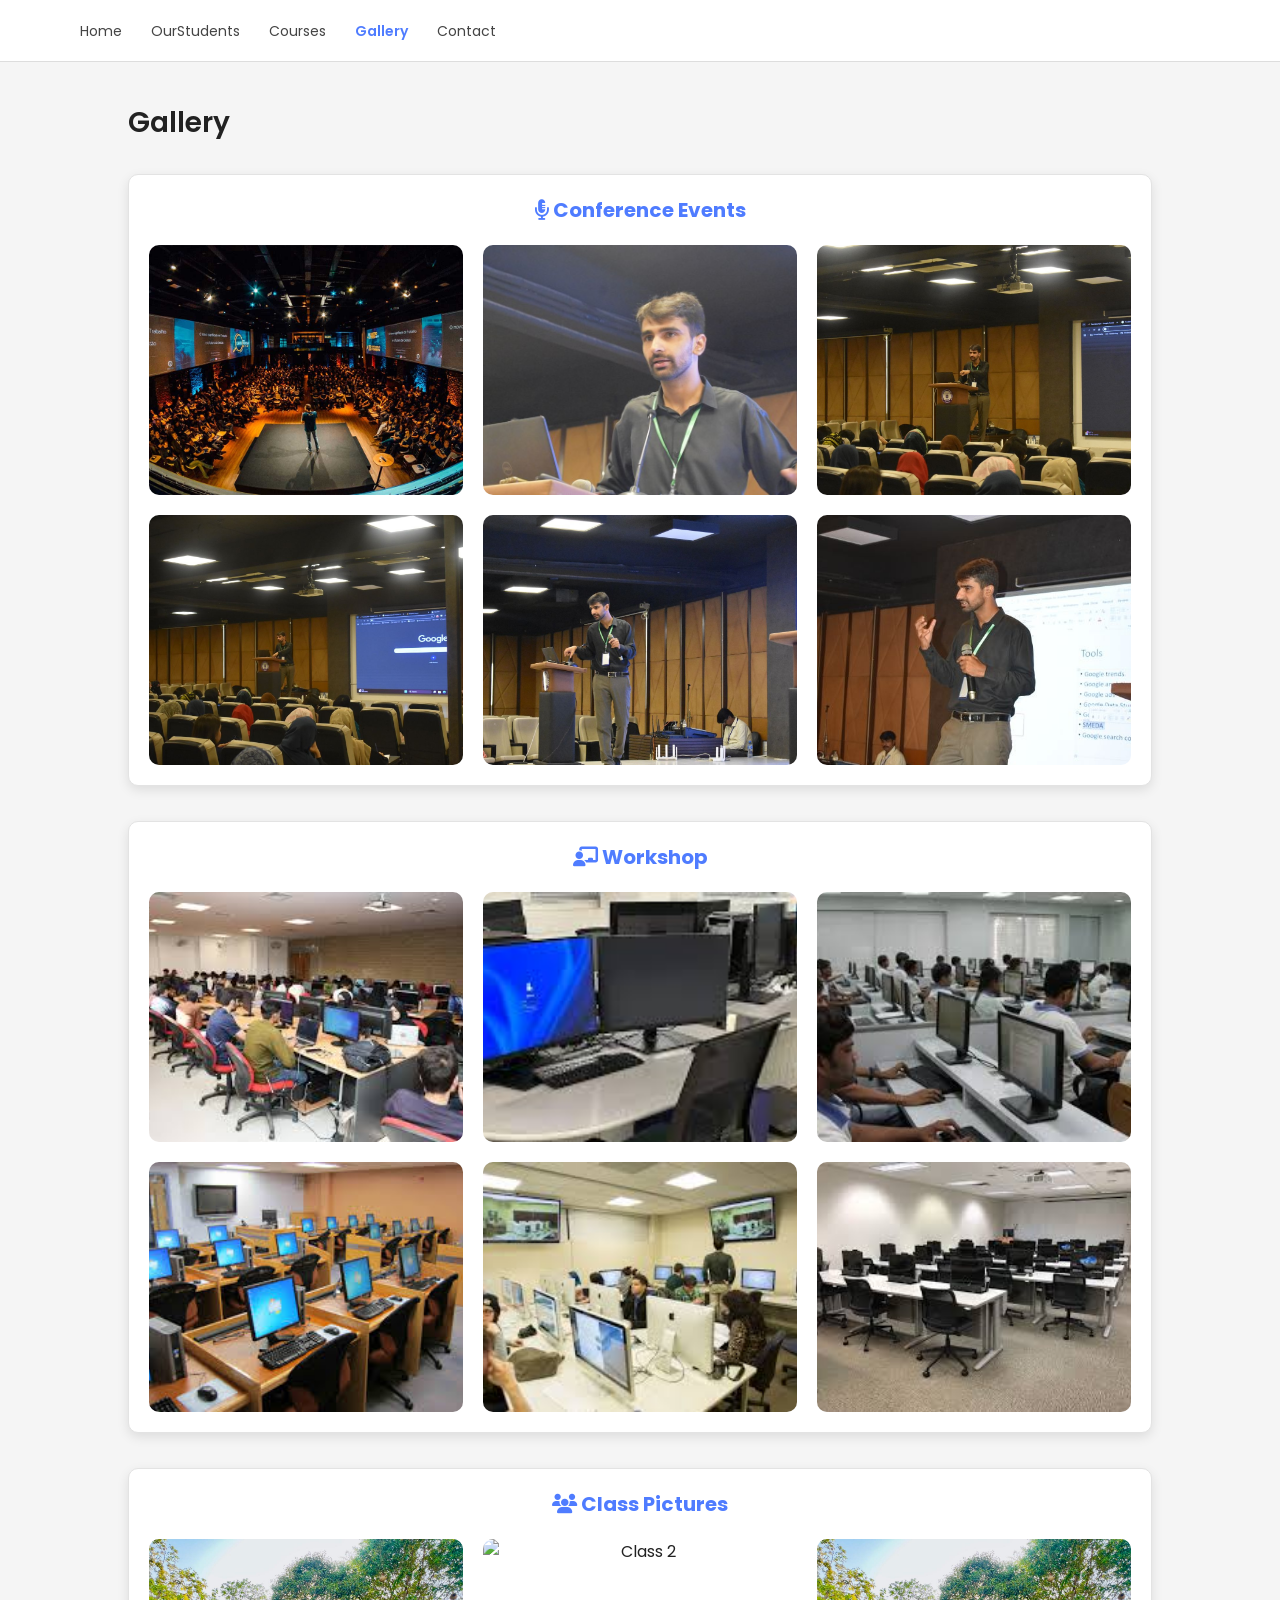
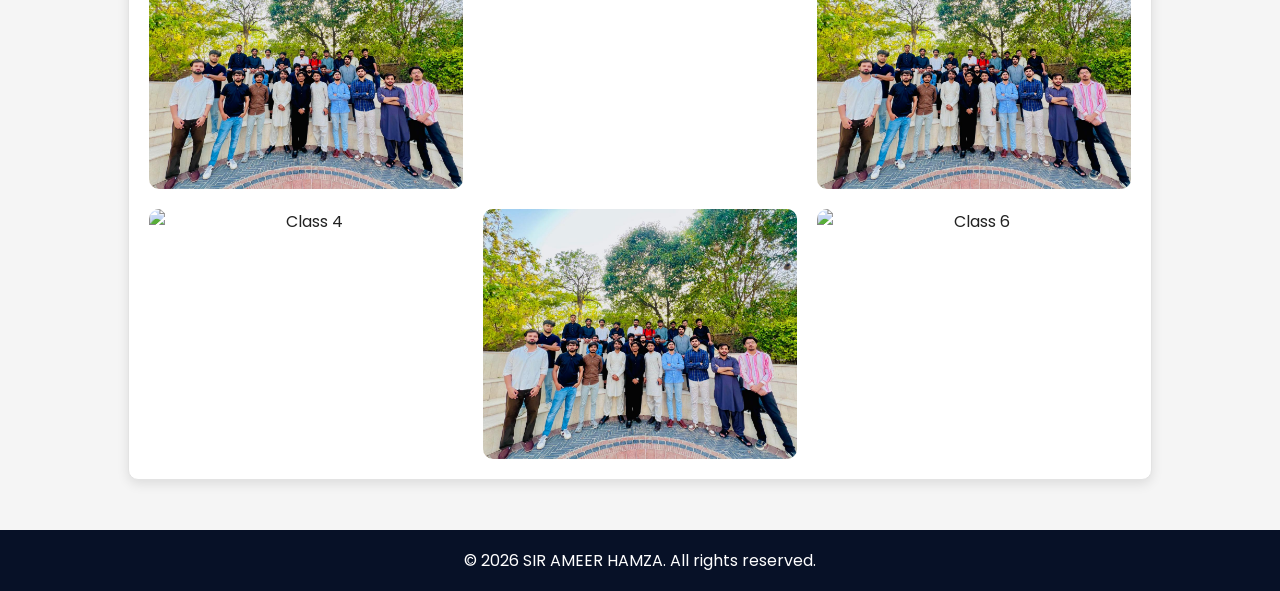
==== gallery.html @ d9f0a2e9 "Add files via upload" ====
<!DOCTYPE html>
<html lang="en">
<head>
    <meta charset="UTF-8">
    <meta name="viewport" content="width=device-width, initial-scale=1.0">
    <title>Gallery | SIR AMEER HAMZA</title>

    <link rel="stylesheet" href="css/style.css">
    <link rel="stylesheet"
    href="https://cdnjs.cloudflare.com/ajax/libs/font-awesome/6.5.1/css/all.min.css">

    <style>
        /* Lightbox Overlay */
        .lightbox {
            display: none;
            position: fixed;
            inset: 0;
            background: rgba(0, 0, 0, 0.92);
            z-index: 9999;
            justify-content: center;
            align-items: center;
            padding: 20px;
        }

        .lightbox.active {
            display: flex;
        }

        .lightbox img {
            max-width: 90vw;
            max-height: 85vh;
            border-radius: 10px;
            object-fit: contain;
            box-shadow: 0 0 40px rgba(0,0,0,0.6);
            animation: zoomIn 0.25s ease;
        }

        @keyframes zoomIn {
            from { transform: scale(0.85); opacity: 0; }
            to   { transform: scale(1);    opacity: 1; }
        }

        .lightbox-close {
            position: absolute;
            top: 20px;
            right: 28px;
            color: white;
            font-size: 36px;
            cursor: pointer;
            line-height: 1;
            transition: 0.2s;
        }

        .lightbox-close:hover {
            color: #4f7cff;
            transform: scale(1.15);
        }

        .lightbox-prev,
        .lightbox-next {
            position: absolute;
            top: 50%;
            transform: translateY(-50%);
            color: white;
            font-size: 32px;
            cursor: pointer;
            background: rgba(255,255,255,0.1);
            border: none;
            padding: 12px 16px;
            border-radius: 8px;
            transition: 0.2s;
        }

        .lightbox-prev { left: 20px; }
        .lightbox-next { right: 20px; }

        .lightbox-prev:hover,
        .lightbox-next:hover {
            background: #4f7cff;
        }

        /* Gallery images clickable */
        .gallery-grid img {
            cursor: pointer;
        }

        .section-title {
            font-size: 28px;
            margin-bottom: 30px;
            font-weight: 600;
        }

        .gallery-card {
            margin-bottom: 35px;
        }

        .gallery-card h3 {
            font-size: 20px;
            margin-bottom: 15px;
            color: #4f7cff;
            padding: 0 20px;
        }
    </style>

</head>

<body>

    <nav class="navbar">
        <a href="index.html">Home</a>
        <a href="OurStudents.html">OurStudents</a>
        <a href="courses.html">Courses</a>
        <a href="gallery.html" class="active">Gallery</a>
        <a href="contact.html">Contact</a>
    </nav>

    <section class="container">

        <h2 class="section-title">Gallery</h2>

        <!-- Conference -->
        <div class="gallery-card">
            <h3><i class="fa-solid fa-microphone-lines"></i> Conference Events</h3>
            <div class="gallery-grid" data-group="conference">
                <img src="images/conference.jpg"  alt="Conference">
                <img src="images/sirpic1.jpeg"    alt="Event 1">
                <img src="images/sirpic2.jpeg"    alt="Event 2">
                <img src="images/sirpic3.jpeg"    alt="Event 3">
                <img src="images/sirpic4.jpeg"    alt="Event 4">
                <img src="images/sirpic5.jpeg"    alt="Event 5">
            </div>
        </div>

        <!-- Workshop -->
        <div class="gallery-card">
            <h3><i class="fa-solid fa-chalkboard-user"></i> Workshop</h3>
            <div class="gallery-grid" data-group="workshop">
                <img src="images/workshop1.jpg" alt="Workshop 1">
                <img src="images/workshop2.jpg" alt="Workshop 2">
                <img src="images/workshop3.jpg" alt="Workshop 3">
                <img src="images/workshop4.jpg" alt="Workshop 4">
                <img src="images/workshop5.jpg" alt="Workshop 5">
                <img src="images/workshop6.jpg" alt="Workshop 6">
            </div>
        </div>

        <!-- Class Pictures -->
        <div class="gallery-card">
            <h3><i class="fa-solid fa-users"></i> Class Pictures</h3>
            <div class="gallery-grid" data-group="classpic">
                <img src="images/Uvi Group Pic.jpeg" alt="Class 1">
                <img src="images/Group.jpeg" alt="Class 2">
                <img src="images/Uvi Group Pic.jpeg" alt="Class 3">
                <img src="images/Group.jpeg" alt="Class 4">
                <img src="images/Uvi Group Pic.jpeg" alt="Class 5">
                <img src="images/Group.jpeg" alt="Class 6">
            </div>
        </div>

    </section>

    <!-- Lightbox -->
    <div class="lightbox" id="lightbox">
        <span class="lightbox-close" id="lightbox-close">&times;</span>
        <button class="lightbox-prev" id="lightbox-prev">
            <i class="fa-solid fa-chevron-left"></i>
        </button>
        <img src="" alt="" id="lightbox-img">
        <button class="lightbox-next" id="lightbox-next">
            <i class="fa-solid fa-chevron-right"></i>
        </button>
    </div>

    <footer>
        © 2026 SIR AMEER HAMZA. All rights reserved.
    </footer>

    <script>
        // Collect all images per group
        const lightbox     = document.getElementById('lightbox');
        const lightboxImg  = document.getElementById('lightbox-img');
        const closeBtn     = document.getElementById('lightbox-close');
        const prevBtn      = document.getElementById('lightbox-prev');
        const nextBtn      = document.getElementById('lightbox-next');

        let currentGroup = [];
        let currentIndex = 0;

        // Attach click to every gallery image
        document.querySelectorAll('.gallery-grid img').forEach(img => {
            img.addEventListener('click', () => {
                // Get all images in the same group
                const grid = img.closest('.gallery-grid');
                currentGroup = Array.from(grid.querySelectorAll('img'));
                currentIndex = currentGroup.indexOf(img);
                openLightbox();
            });
        });

        function openLightbox() {
            lightboxImg.src = currentGroup[currentIndex].src;
            lightboxImg.alt = currentGroup[currentIndex].alt;
            lightbox.classList.add('active');
            document.body.style.overflow = 'hidden';
        }

        function closeLightbox() {
            lightbox.classList.remove('active');
            document.body.style.overflow = '';
        }

        function showPrev() {
            currentIndex = (currentIndex - 1 + currentGroup.length) % currentGroup.length;
            lightboxImg.src = currentGroup[currentIndex].src;
            lightboxImg.alt = currentGroup[currentIndex].alt;
        }

        function showNext() {
            currentIndex = (currentIndex + 1) % currentGroup.length;
            lightboxImg.src = currentGroup[currentIndex].src;
            lightboxImg.alt = currentGroup[currentIndex].alt;
        }

        closeBtn.addEventListener('click', closeLightbox);
        prevBtn.addEventListener('click', showPrev);
        nextBtn.addEventListener('click', showNext);

        // Click outside image to close
        lightbox.addEventListener('click', e => {
            if (e.target === lightbox) closeLightbox();
        });

        // Keyboard navigation
        document.addEventListener('keydown', e => {
            if (!lightbox.classList.contains('active')) return;
            if (e.key === 'ArrowLeft')  showPrev();
            if (e.key === 'ArrowRight') showNext();
            if (e.key === 'Escape')     closeLightbox();
        });
    </script>

</body>
</html>
---- css/style.css ----
@import url('https://fonts.googleapis.com/css2?family=Poppins:wght@300;400;500;600&display=swap');

*{
    margin: 0;
    padding: 0;
    box-sizing: border-box;
}

body{
    font-family: 'Poppins', sans-serif;
    background: #f5f5f5;
    color: #222;
    animation: fadeIn 0.6s ease;
}

@keyframes fadeIn{
    from{
        opacity: 0;
    }
    to{
        opacity: 1;
    }
}
/* Index */




.home-grid {
    display: grid;
    grid-template-columns: repeat(auto-fit, minmax(320px, 1fr));
    gap: 20px;
    align-items: stretch; /* makes all cards equal height */
}

/* makes all cards equal height + clean spacing */
.home-grid .card {
    height: 100%;
    display: flex;
    flex-direction: column;
}


/* Make first card bigger (profile) */
.profile-card {
    grid-column: span 2;
}

/* Mobile fix */
@media (max-width: 768px) {
    .profile-card {
        grid-column: span 1;
    }
}

.home-grid {
    display: grid;
    grid-template-columns: repeat(auto-fit, minmax(320px, 1fr));
    gap: 20px;
    padding: 20px 0;
}


.home-grid {
    display: grid;
    grid-template-columns: repeat(auto-fit, minmax(320px, 1fr));
    gap: 20px;
    align-items: start; /* important: prevents stretching */
}

/* cards keep natural height */
.home-grid .card {
    height: auto;
    display: block;
}


/* Header */
.header{
    background: white;
    padding: 40px 80px;
    border-bottom: 1px solid #ddd;
}

.profile-container{
    display: flex;
    gap: 30px;
    align-items: center;
}

.profile-container img{
    width: 120px;
    height: 120px;
    border-radius: 50%;
    object-fit: cover;
    transition: 0.3s ease;
}

.profile-container img:hover{
    transform: scale(1.03);
    box-shadow: 0 10px 20px rgba(0,0,0,0.12);
}

.profile-content h1{
    font-size: 32px;
}

.profile-content h3{
    color: #4f7cff;
    margin: 5px 0 15px;
}

.profile-content p{
    max-width: 700px;
    line-height: 1.8;
    color: #555;
}

.contact-info{
    margin-top: 15px;
    display: flex;
    gap: 25px;
    flex-wrap: wrap;
}

.contact-info span{
    color: #666;
    font-size: 14px;
}

.contact-info i{
    color: #4f7cff;
    margin-right: 6px;
}

/* Social Icons */
.social-icons{
    margin-top: 15px;
}

.social-icons a{
    margin-right: 15px;
    color: #444;
    font-size: 18px;
    transition: 0.3s;
}

.social-icons a:hover{
    color: #4f7cff;
    transform: scale(1.12);
}

/* Navbar */
.navbar{
    position: sticky;
    top: 0;
    z-index: 1000;

    background: rgba(255,255,255,0.95);
    backdrop-filter: blur(10px);

    padding: 18px 80px;
    border-bottom: 1px solid #ddd;
}

.navbar a{
    position: relative;
    text-decoration: none;
    color: #444;
    margin-right: 25px;
    font-size: 14px;
    transition: 0.3s;
}

.navbar a:hover{
    color: #4f7cff;
}

.navbar a::after{
    content: "";
    position: absolute;
    left: 0;
    bottom: -6px;
    width: 0;
    height: 2px;
    background: #4f7cff;
    transition: 0.3s;
}

.navbar a:hover::after{
    width: 100%;
}

.navbar a.active{
    color: #4f7cff;
    font-weight: 600;
}

/* Main Container */
.container{
    width: 80%;
    margin: 40px auto;
}

/* Cards */
.card,
.course-card,
.gallery-card{
    background: white;
    border: 1px solid #e3e3e3;
    border-radius: 10px;
    transition: 0.3s ease;
}

.card{
    padding: 35px;
    margin-bottom: 30px;
}

.course-card{
    padding: 25px;
    margin-bottom: 25px;
}

.gallery-card{
    overflow: hidden;
    margin-bottom: 30px;
}

.card:hover,
.course-card:hover,
.gallery-card:hover{
    box-shadow: 0 12px 25px rgba(0,0,0,0.12);
}

.card h2{
    margin-bottom: 20px;
}

.card p{
    line-height: 1.8;
    color: #555;
    margin-bottom: 10px;
}

/* Skills */
.skills{
    display: flex;
    flex-wrap: wrap;
    gap: 12px;
}

.skills span{
    background: #eef3ff;
    color: #4f7cff;
    padding: 10px 16px;
    border-radius: 20px;
    font-size: 14px;
    transition: 0.3s;
}

.skills span:hover{
    background: #4f7cff;
    color: white;
}
.services{
    display: flex;
    flex-wrap: wrap;
    gap: 12px;
}

.services span{
    background: #eef3ff;
    color: #4f7cff;
    padding: 10px 16px;
    border-radius: 20px;
    font-size: 14px;
    transition: 0.3s;
}

.services span:hover{
    background: #4f7cff;
    color: white;
}

/* Philosophy */
.philosophy-container{
    display: flex;
    justify-content: space-between;
    gap: 20px;
    text-align: center;
}

.philosophy-box{
    flex: 1;
}

.philosophy-box i{
    background: #eef3ff;
    color: #4f7cff;
    width: 60px;
    height: 60px;
    line-height: 60px;
    border-radius: 50%;
    font-size: 22px;
    margin-bottom: 15px;
    transition: 0.3s;
}

.philosophy-box:hover i{
    background: #4f7cff;
    color: white;
}

/* Courses */
.course-link{
    text-decoration: none;
    color: inherit;
}

.courses-grid {
    display: grid;
    grid-template-columns: repeat(auto-fit, minmax(300px, 1fr));
    gap: 20px;
    margin-bottom: 40px;
}

.course-link {
    text-decoration: none;
    color: inherit;
}

.course-card {
    background: #fff;
    padding: 25px;
    border-radius: 12px;
    box-shadow: 0 4px 10px rgba(0,0,0,0.1);
    transition: 0.3s ease;
    height: 100%;
}

.course-card:hover {
    transform: translateY(-5px);
    box-shadow: 0 8px 20px rgba(0,0,0,0.15);
}

.course-card h3 {
    margin-bottom: 10px;
}

.course-card p {
    line-height: 1.6;
}

.course-card{
    cursor: pointer;
}

/* Gallery */
.gallery-link{
    text-decoration: none;
    color: inherit;
}

.gallery-card{
    cursor: pointer;
}

.gallery-card img{
    width: 100%;
    height: 300px;
    object-fit: cover;
    transition: 0.4s;
}

.gallery-card:hover img{
    transform: scale(1.04);
}

.gallery-card h3{
    padding: 20px;
}

.gallery-grid {
    display: grid;
    grid-template-columns: repeat(auto-fit, minmax(280px, 1fr));
    gap: 25px;
    margin-top: 20px;
}

.gallery-card {
    background: #fff;
    border-radius: 12px;
    overflow: hidden;
    box-shadow: 0 4px 12px rgba(0,0,0,0.1);
    text-align: center;
    transition: 0.3s ease;
}

.gallery-card:hover {
    transform: translateY(-5px);
    box-shadow: 0 8px 18px rgba(0,0,0,0.15);
}

.gallery-card img {
    width: 100%;
    height: 250px;
    object-fit: cover;
    display: block;
}

.gallery-card h3 {
    padding: 15px;
    margin: 0;
}

.gallery-link {
    text-decoration: none;
    color: inherit;
}

.gallery-grid {
    display: grid;
    grid-template-columns: repeat(auto-fit, minmax(250px, 1fr));
    gap: 20px;
    margin-top: 20px;
}

.gallery-grid img {
    width: 100%;
    height: 250px;
    object-fit: cover;
    border-radius: 10px;
}

.gallery-card {
    background: #fff;
    padding: 20px;
    border-radius: 10px;
    text-align: center;
}

.gallery-grid {
    display: grid;
    grid-template-columns: repeat(auto-fit, minmax(250px, 1fr));
    gap: 20px;
    margin-top: 20px;
}

.gallery-grid img {
    width: 100%;
    height: 250px;
    object-fit: cover;
    border-radius: 10px;
    transition: 0.3s;
    cursor: pointer;
}

.gallery-grid img:hover {
    transform: scale(1.05);
}

.gallery-card {
    background: #fff;
    padding: 20px;
    border-radius: 10px;
    text-align: center;
}




/* Contact */
.contact-grid{
    display: grid;
    grid-template-columns: repeat(2,1fr);
    gap: 20px;
}

.contact-grid h4{
    margin-bottom: 5px;
}

/* Form */
form input,
form textarea{
    width: 100%;
    padding: 14px;
    margin-bottom: 18px;
    border: 1px solid #ccc;
    border-radius: 6px;
    outline: none;
    transition: 0.3s;
}

form input:focus,
form textarea:focus{
    border-color: #4f7cff;
}

form button{
    background: #4f7cff;
    color: white;
    border: none;
    padding: 12px 22px;
    border-radius: 6px;
    cursor: pointer;
    transition: 0.3s;
}

form button:hover{
    background: #315fe6;
}

/* Footer */
footer{
    background: #071127;
    color: white;
    text-align: center;
    padding: 18px;
    margin-top: 50px;
}

/* Responsive */
@media(max-width:768px){

    .header{
        padding: 30px;
    }

    .navbar{
        padding: 15px 30px;
    }

    .profile-container{
        flex-direction: column;
        text-align: center;
    }

    .container{
        width: 92%;
    }

    .philosophy-container{
        flex-direction: column;
    }

    .contact-grid{
        grid-template-columns: 1fr;
    }
}
.back-btn{
    display: inline-block;
    margin-bottom: 40px;
    text-decoration: none;
    color: white;
    background: #4f7cff;
    padding: 10px 18px;
    border-radius: 6px;
    transition: 0.3s ease;
}

/* Our Students */
.students-grid {
    display: grid;
    grid-template-columns: repeat(auto-fit, minmax(250px, 1fr));
    gap: 20px;
    margin-top: 20px;
}

.student-card {
    background: #fff;
    padding: 15px;
    border-radius: 12px;
    text-align: center;
    box-shadow: 0 0 10px rgba(0,0,0,0.1);
    transition: 0.3s;
}

.student-card:hover {
    transform: translateY(-5px);
}

.student-card img {
    width: 100%;
    height: 220px;
    object-fit: cover;
    border-radius: 10px;
}

.student-card h2 {
    margin: 10px 0 5px;
}

.student-card h4 {
    color: gray;
    font-size: 14px;
}

.student-card p {
    margin: 5px 0;
    font-size: 14px;
}
/* Quick Action Cards (Resume, Consultation, Wall of Love) */
.quick-card-icon {
    width: 65px;
    height: 65px;
    background: #eef3ff;
    border-radius: 50%;
    display: flex;
    align-items: center;
    justify-content: center;
    margin: 0 auto 15px;
    font-size: 26px;
    color: #4f7cff;
    transition: 0.3s;
}

.student-card:hover .quick-card-icon {
    background: #4f7cff;
    color: white;
}

.quick-card-btn {
    display: inline-block;
    background: #4f7cff;
    color: white;
    text-decoration: none;
    padding: 10px 20px;
    border-radius: 6px;
    font-size: 14px;
    transition: 0.3s;
}

.quick-card-btn:hover {
    background: #315fe6;
    transform: translateY(-2px);
}
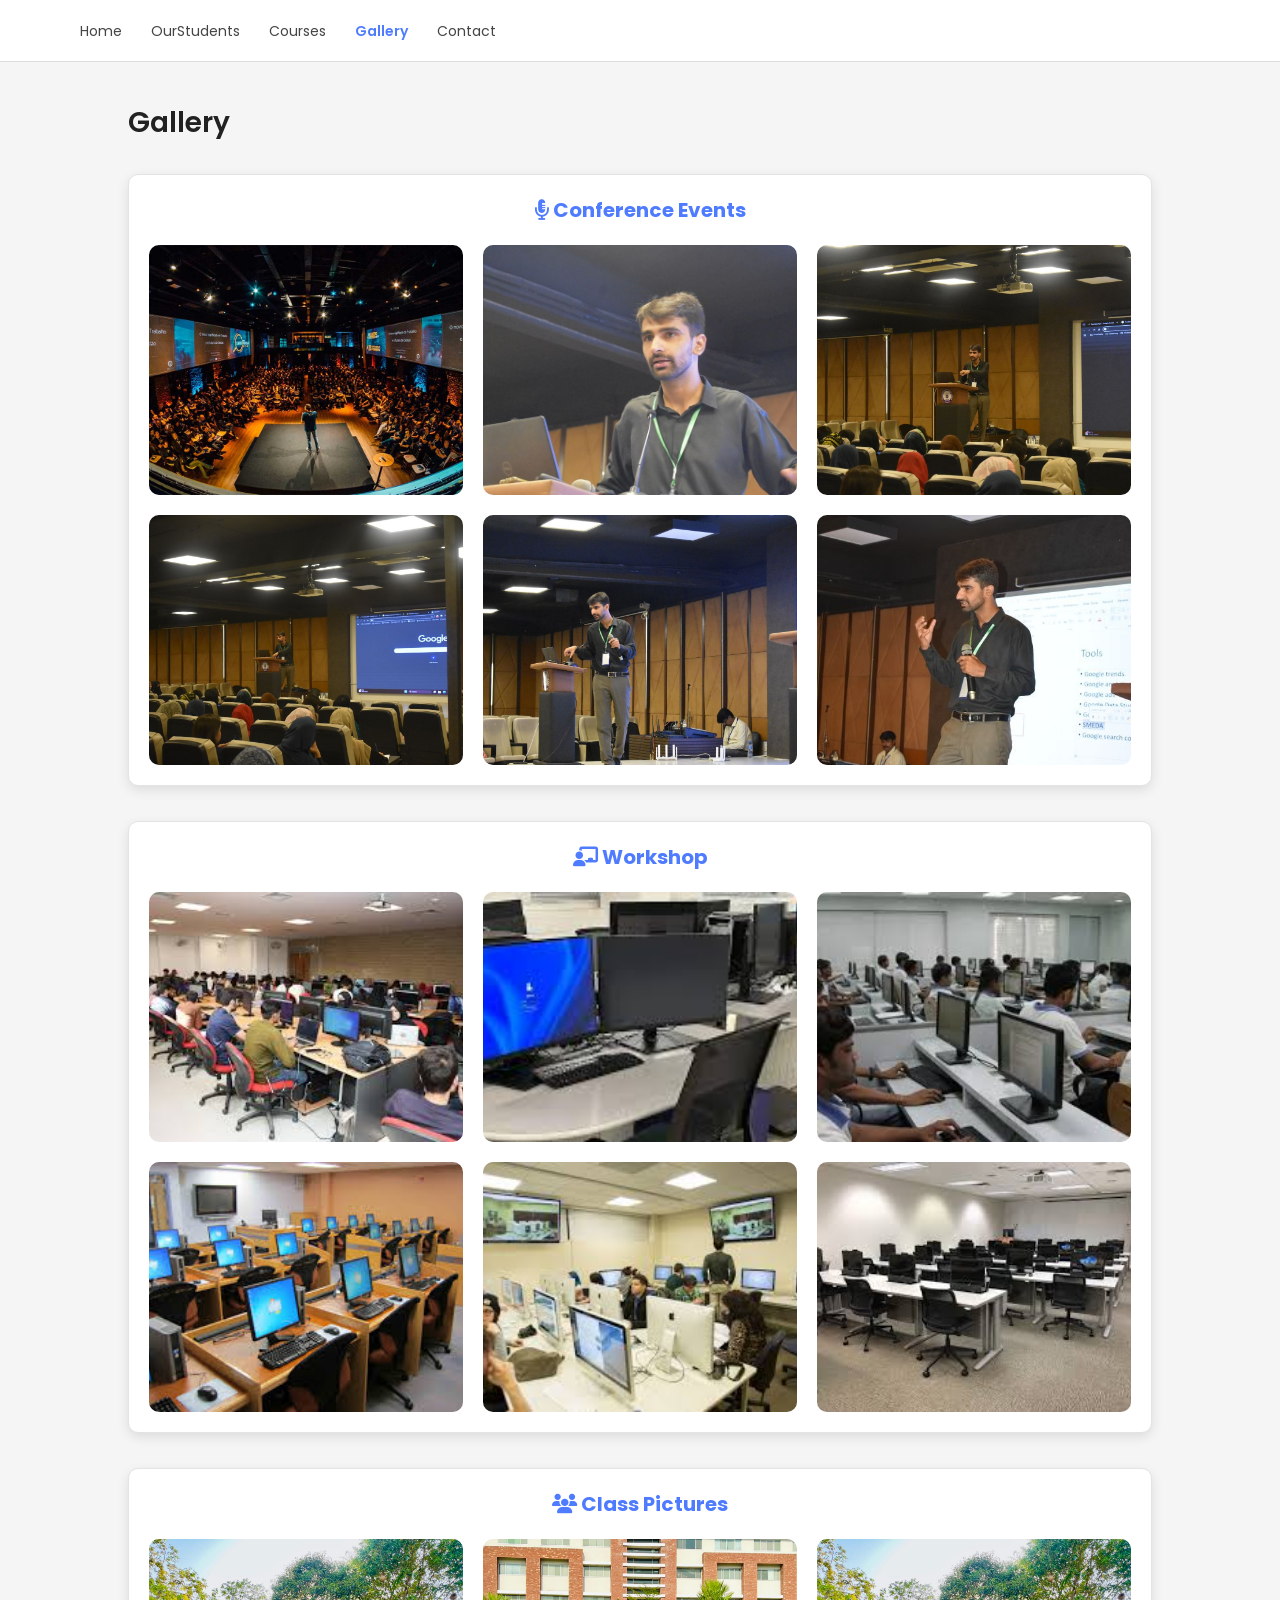
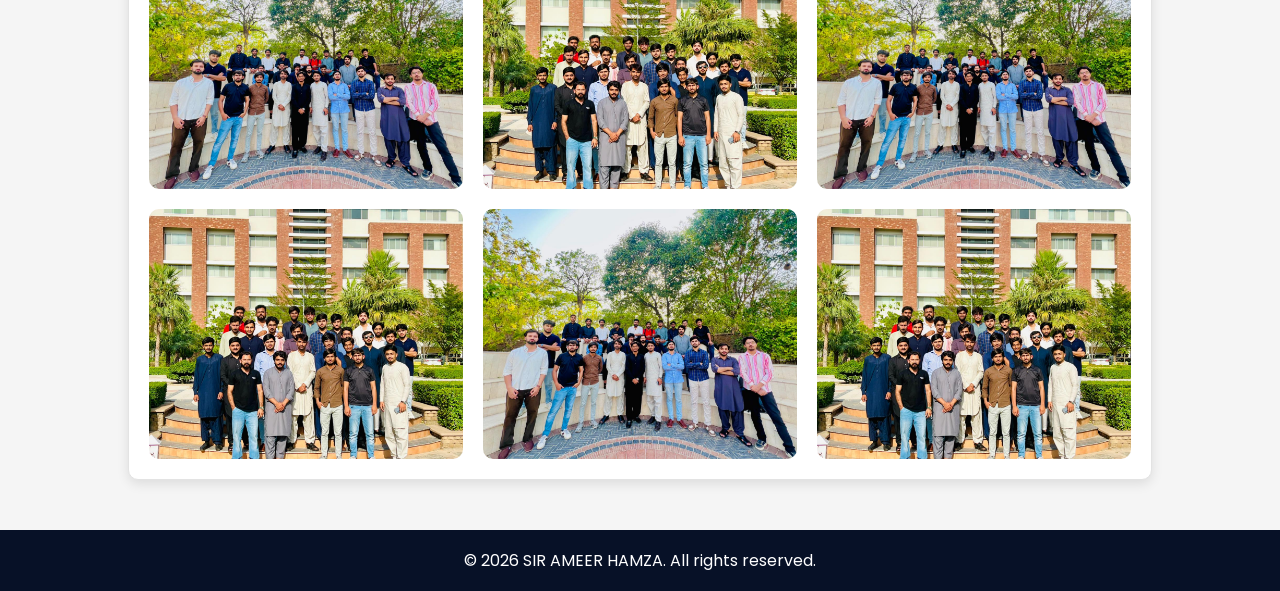
==== commit dac85c58: "gallery.html" ====
--- a/gallery.html
+++ b/gallery.html
@@ -149,11 +149,11 @@
             <h3><i class="fa-solid fa-users"></i> Class Pictures</h3>
             <div class="gallery-grid" data-group="classpic">
                 <img src="images/Uvi Group Pic.jpeg" alt="Class 1">
-                <img src="images/Group.jpeg" alt="Class 2">
+                <img src="images/GROUP.jpeg" alt="Class 2">
                 <img src="images/Uvi Group Pic.jpeg" alt="Class 3">
-                <img src="images/Group.jpeg" alt="Class 4">
+                <img src="images/GROUP.jpeg" alt="Class 4">
                 <img src="images/Uvi Group Pic.jpeg" alt="Class 5">
-                <img src="images/Group.jpeg" alt="Class 6">
+                <img src="images/GROUP.jpeg" alt="Class 6">
             </div>
         </div>
 
@@ -240,4 +240,4 @@
     </script>
 
 </body>
-</html>+</html>
